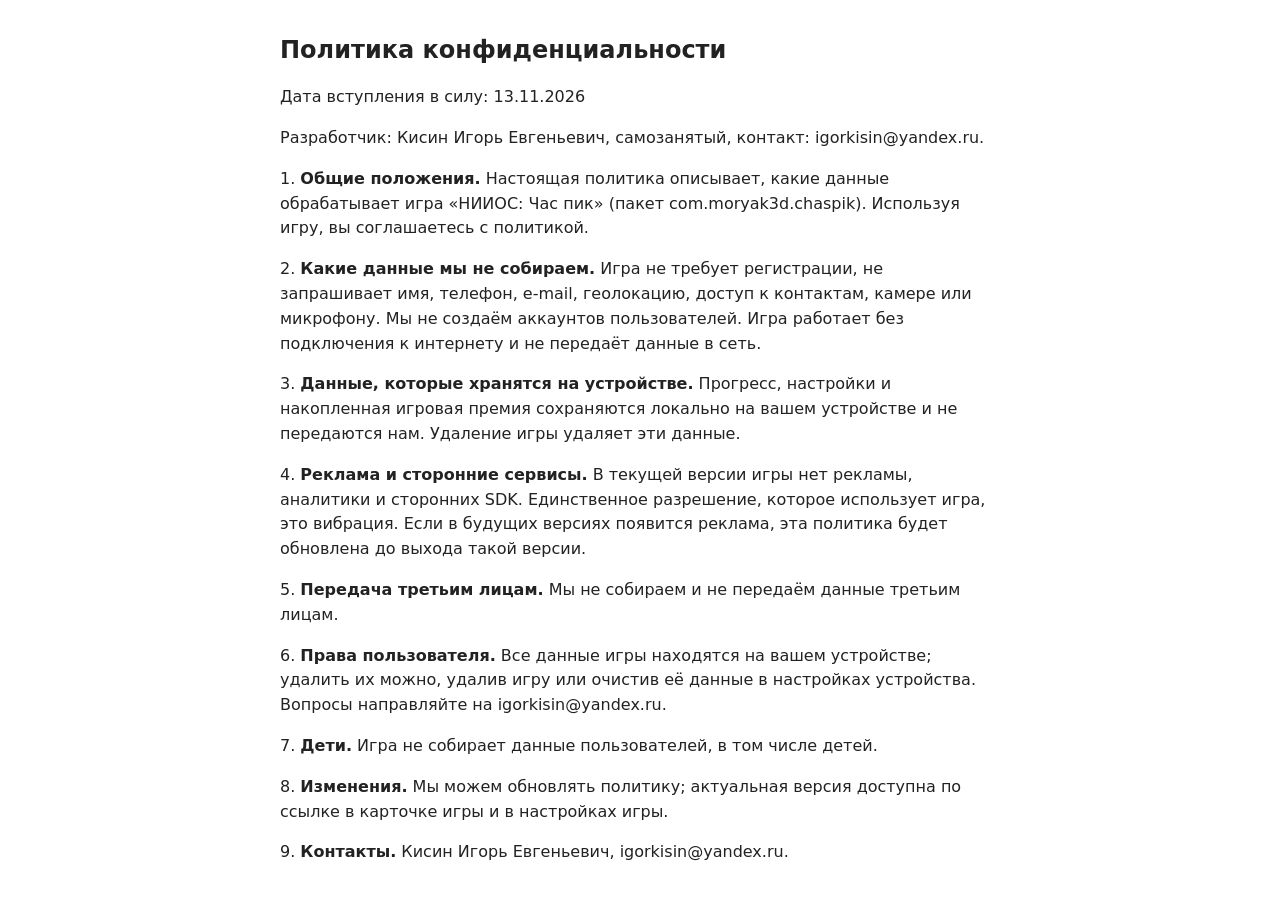
==== privacy/chaspik/index.html @ 6e343b8a "Privacy policy: NIIOS Rush Hour (chaspik) Co-Authored-By: Claude Sonnet 5.5 <noreply@anthropic.com>" ====
<!doctype html><html lang="ru"><head><meta charset="utf-8"><meta name="viewport" content="width=device-width,initial-scale=1"><title>Политика конфиденциальности: НИИОС: Час пик</title><style>body{font:16px/1.55 system-ui,sans-serif;max-width:720px;margin:2rem auto;padding:0 16px;color:#222}h1{font-size:1.5rem}</style></head><body>
<h1>Политика конфиденциальности</h1>
<p>Дата вступления в силу: 13.11.2026</p>
<p>Разработчик: Кисин Игорь Евгеньевич, самозанятый, контакт: igorkisin@yandex.ru.</p>
<p>1. <strong>Общие положения.</strong> Настоящая политика описывает, какие данные обрабатывает игра &#171;НИИОС: Час пик&#187; (пакет com.moryak3d.chaspik). Используя игру, вы соглашаетесь с политикой.</p>
<p>2. <strong>Какие данные мы не собираем.</strong> Игра не требует регистрации, не запрашивает имя, телефон, e-mail, геолокацию, доступ к контактам, камере или микрофону. Мы не создаём аккаунтов пользователей. Игра работает без подключения к интернету и не передаёт данные в сеть.</p>
<p>3. <strong>Данные, которые хранятся на устройстве.</strong> Прогресс, настройки и накопленная игровая премия сохраняются локально на вашем устройстве и не передаются нам. Удаление игры удаляет эти данные.</p>
<p>4. <strong>Реклама и сторонние сервисы.</strong> В текущей версии игры нет рекламы, аналитики и сторонних SDK. Единственное разрешение, которое использует игра, это вибрация. Если в будущих версиях появится реклама, эта политика будет обновлена до выхода такой версии.</p>
<p>5. <strong>Передача третьим лицам.</strong> Мы не собираем и не передаём данные третьим лицам.</p>
<p>6. <strong>Права пользователя.</strong> Все данные игры находятся на вашем устройстве; удалить их можно, удалив игру или очистив её данные в настройках устройства. Вопросы направляйте на igorkisin@yandex.ru.</p>
<p>7. <strong>Дети.</strong> Игра не собирает данные пользователей, в том числе детей.</p>
<p>8. <strong>Изменения.</strong> Мы можем обновлять политику; актуальная версия доступна по ссылке в карточке игры и в настройках игры.</p>
<p>9. <strong>Контакты.</strong> Кисин Игорь Евгеньевич, igorkisin@yandex.ru.</p>
</body></html>
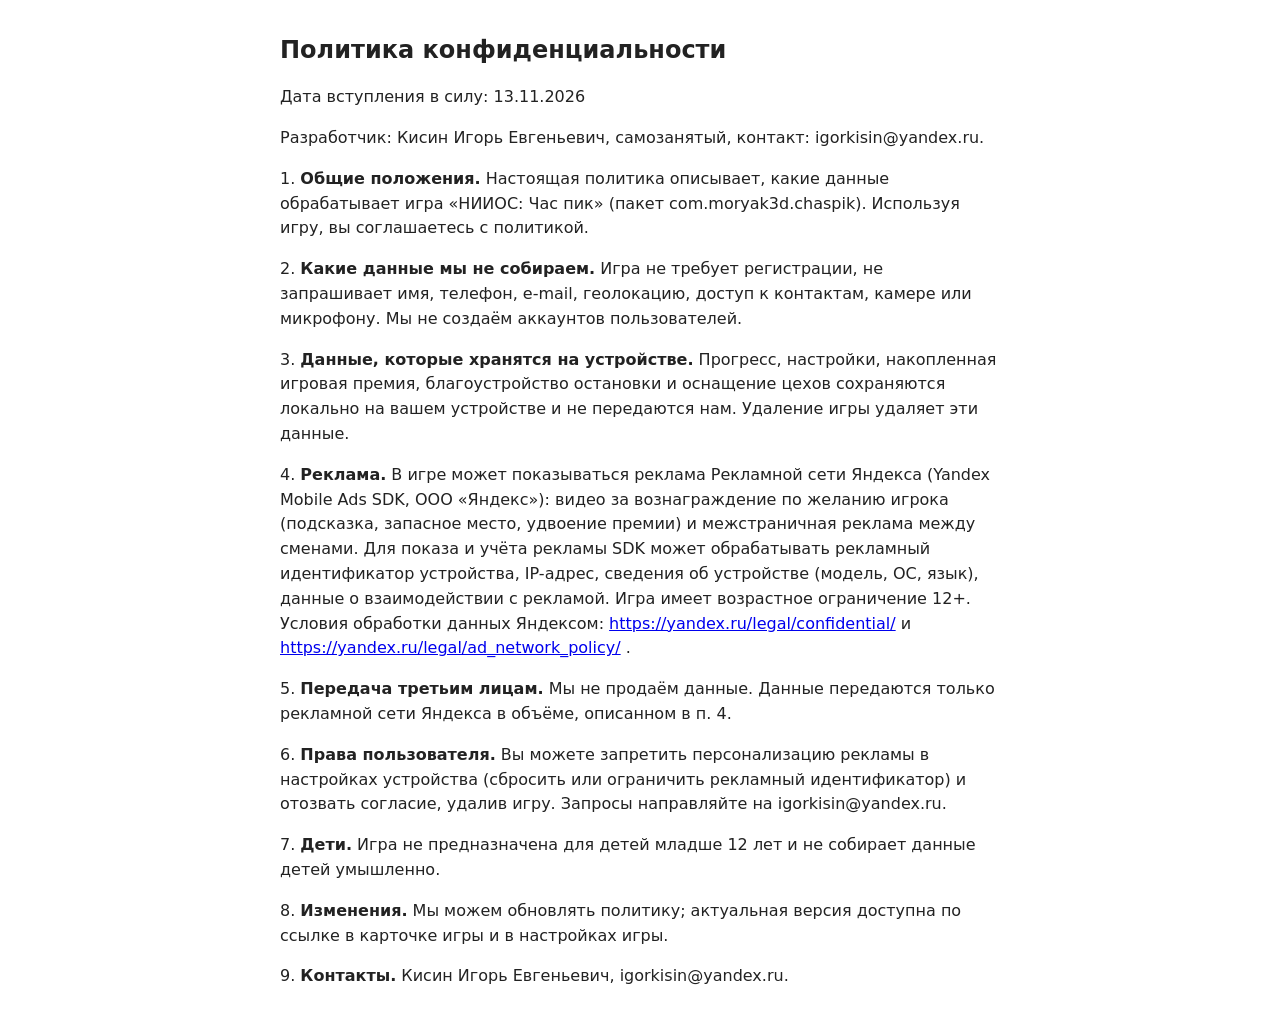
==== commit 480d3e88: "Privacy policy (chaspik): Yandex Mobile Ads, 12+ Co-Authored-By: Claude Opus 5.5 <noreply@anthropic." ====
--- a/privacy/chaspik/index.html
+++ b/privacy/chaspik/index.html
@@ -3,12 +3,12 @@
 <p>Дата вступления в силу: 13.11.2026</p>
 <p>Разработчик: Кисин Игорь Евгеньевич, самозанятый, контакт: igorkisin@yandex.ru.</p>
 <p>1. <strong>Общие положения.</strong> Настоящая политика описывает, какие данные обрабатывает игра &#171;НИИОС: Час пик&#187; (пакет com.moryak3d.chaspik). Используя игру, вы соглашаетесь с политикой.</p>
-<p>2. <strong>Какие данные мы не собираем.</strong> Игра не требует регистрации, не запрашивает имя, телефон, e-mail, геолокацию, доступ к контактам, камере или микрофону. Мы не создаём аккаунтов пользователей. Игра работает без подключения к интернету и не передаёт данные в сеть.</p>
-<p>3. <strong>Данные, которые хранятся на устройстве.</strong> Прогресс, настройки и накопленная игровая премия сохраняются локально на вашем устройстве и не передаются нам. Удаление игры удаляет эти данные.</p>
-<p>4. <strong>Реклама и сторонние сервисы.</strong> В текущей версии игры нет рекламы, аналитики и сторонних SDK. Единственное разрешение, которое использует игра, это вибрация. Если в будущих версиях появится реклама, эта политика будет обновлена до выхода такой версии.</p>
-<p>5. <strong>Передача третьим лицам.</strong> Мы не собираем и не передаём данные третьим лицам.</p>
-<p>6. <strong>Права пользователя.</strong> Все данные игры находятся на вашем устройстве; удалить их можно, удалив игру или очистив её данные в настройках устройства. Вопросы направляйте на igorkisin@yandex.ru.</p>
-<p>7. <strong>Дети.</strong> Игра не собирает данные пользователей, в том числе детей.</p>
+<p>2. <strong>Какие данные мы не собираем.</strong> Игра не требует регистрации, не запрашивает имя, телефон, e-mail, геолокацию, доступ к контактам, камере или микрофону. Мы не создаём аккаунтов пользователей.</p>
+<p>3. <strong>Данные, которые хранятся на устройстве.</strong> Прогресс, настройки, накопленная игровая премия, благоустройство остановки и оснащение цехов сохраняются локально на вашем устройстве и не передаются нам. Удаление игры удаляет эти данные.</p>
+<p>4. <strong>Реклама.</strong> В игре может показываться реклама Рекламной сети Яндекса (Yandex Mobile Ads SDK, ООО &#171;Яндекс&#187;): видео за вознаграждение по желанию игрока (подсказка, запасное место, удвоение премии) и межстраничная реклама между сменами. Для показа и учёта рекламы SDK может обрабатывать рекламный идентификатор устройства, IP-адрес, сведения об устройстве (модель, ОС, язык), данные о взаимодействии с рекламой. Игра имеет возрастное ограничение 12+. Условия обработки данных Яндексом: <a href="https://yandex.ru/legal/confidential/">https://yandex.ru/legal/confidential/</a> и <a href="https://yandex.ru/legal/ad_network_policy/">https://yandex.ru/legal/ad_network_policy/</a> .</p>
+<p>5. <strong>Передача третьим лицам.</strong> Мы не продаём данные. Данные передаются только рекламной сети Яндекса в объёме, описанном в п. 4.</p>
+<p>6. <strong>Права пользователя.</strong> Вы можете запретить персонализацию рекламы в настройках устройства (сбросить или ограничить рекламный идентификатор) и отозвать согласие, удалив игру. Запросы направляйте на igorkisin@yandex.ru.</p>
+<p>7. <strong>Дети.</strong> Игра не предназначена для детей младше 12 лет и не собирает данные детей умышленно.</p>
 <p>8. <strong>Изменения.</strong> Мы можем обновлять политику; актуальная версия доступна по ссылке в карточке игры и в настройках игры.</p>
 <p>9. <strong>Контакты.</strong> Кисин Игорь Евгеньевич, igorkisin@yandex.ru.</p>
 </body></html>
